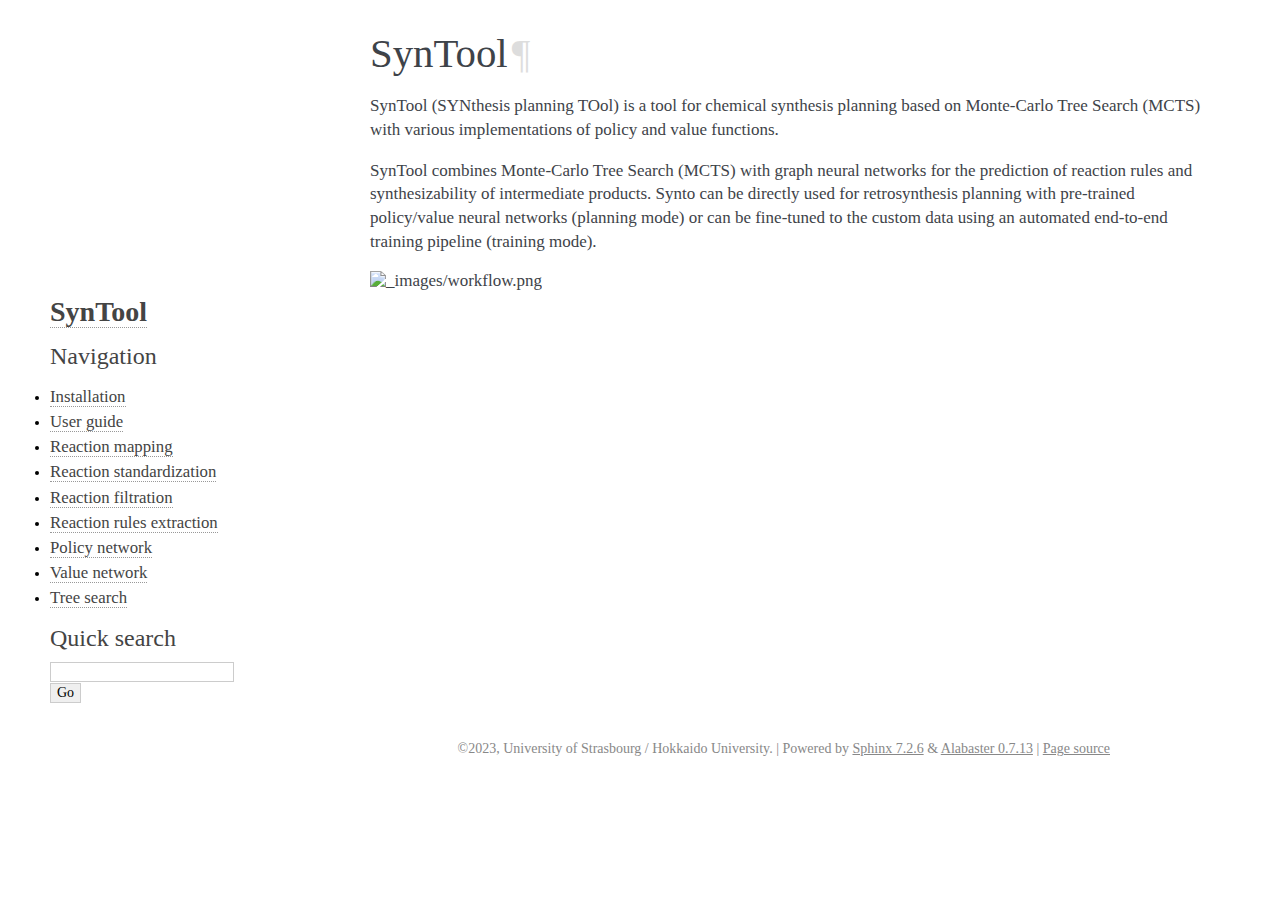
==== index.html @ 1817e52e "docs update" ====
<!DOCTYPE html>

<html lang="en" data-content_root="./">
  <head>
    <meta charset="utf-8" />
    <meta name="viewport" content="width=device-width, initial-scale=1.0" /><meta name="viewport" content="width=device-width, initial-scale=1" />

    <title>SynTool &#8212; SynTool 1.0 documentation</title>
    <link rel="stylesheet" type="text/css" href="_static/pygments.css?v=4f649999" />
    <link rel="stylesheet" type="text/css" href="_static/alabaster.css?v=039e1c02" />
    <script src="_static/documentation_options.js?v=f2a433a1"></script>
    <script src="_static/doctools.js?v=888ff710"></script>
    <script src="_static/sphinx_highlight.js?v=dc90522c"></script>
    <link rel="index" title="Index" href="genindex.html" />
    <link rel="search" title="Search" href="search.html" />
    <link rel="next" title="Installation" href="installation.html" />
   
  <link rel="stylesheet" href="_static/custom.css" type="text/css" />
  
  
  <meta name="viewport" content="width=device-width, initial-scale=0.9, maximum-scale=0.9" />

  </head><body>
  

    <div class="document">
      <div class="documentwrapper">
        <div class="bodywrapper">
          

          <div class="body" role="main">
            
  <section id="syntool">
<h1>SynTool<a class="headerlink" href="#syntool" title="Link to this heading">¶</a></h1>
<p>SynTool (SYNthesis planning TOol) is a tool for chemical synthesis planning based on Monte-Carlo Tree Search (MCTS) with
various implementations of policy and value functions.</p>
<p>SynTool combines Monte-Carlo Tree Search (MCTS) with graph neural networks for the prediction of reaction
rules and synthesizability of intermediate products. Synto can be directly used for retrosynthesis planning
with pre-trained policy/value neural networks (planning mode) or can be fine-tuned to the custom data
using an automated end-to-end training pipeline (training mode).</p>
<img alt="_images/workflow.png" src="_images/workflow.png" />
<div class="toctree-wrapper compound">
</div>
</section>


          </div>
          
        </div>
      </div>
      <div class="sphinxsidebar" role="navigation" aria-label="main navigation">
        <div class="sphinxsidebarwrapper">
<h1 class="logo"><a href="#">SynTool</a></h1>








<h3>Navigation</h3>
<ul>
<li class="toctree-l1"><a class="reference internal" href="installation.html">Installation</a></li>
<li class="toctree-l1"><a class="reference internal" href="user_guide.html">User guide</a></li>
<li class="toctree-l1"><a class="reference internal" href="reaction_mapping.html">Reaction mapping</a></li>
<li class="toctree-l1"><a class="reference internal" href="reaction_standardization.html">Reaction standardization</a></li>
<li class="toctree-l1"><a class="reference internal" href="reaction_filtration.html">Reaction filtration</a></li>
<li class="toctree-l1"><a class="reference internal" href="reaction_rules_extraction.html">Reaction rules extraction</a></li>
<li class="toctree-l1"><a class="reference internal" href="policy_network.html">Policy network</a></li>
<li class="toctree-l1"><a class="reference internal" href="value_network.html">Value network</a></li>
<li class="toctree-l1"><a class="reference internal" href="tree_search.html">Tree search</a></li>
</ul>

<div class="relations">
<h3>Related Topics</h3>
<ul>
  <li><a href="#">Documentation overview</a><ul>
      <li>Next: <a href="installation.html" title="next chapter">Installation</a></li>
  </ul></li>
</ul>
</div>
<div id="searchbox" style="display: none" role="search">
  <h3 id="searchlabel">Quick search</h3>
    <div class="searchformwrapper">
    <form class="search" action="search.html" method="get">
      <input type="text" name="q" aria-labelledby="searchlabel" autocomplete="off" autocorrect="off" autocapitalize="off" spellcheck="false"/>
      <input type="submit" value="Go" />
    </form>
    </div>
</div>
<script>document.getElementById('searchbox').style.display = "block"</script>








        </div>
      </div>
      <div class="clearer"></div>
    </div>
    <div class="footer">
      &copy;2023, University of Strasbourg / Hokkaido University.
      
      |
      Powered by <a href="http://sphinx-doc.org/">Sphinx 7.2.6</a>
      &amp; <a href="https://github.com/bitprophet/alabaster">Alabaster 0.7.13</a>
      
      |
      <a href="_sources/index.rst.txt"
          rel="nofollow">Page source</a>
    </div>

    

    
  </body>
</html>
---- _static/alabaster.css ----
@import url("basic.css");

/* -- page layout ----------------------------------------------------------- */

body {
    font-family: Georgia, serif;
    font-size: 17px;
    background-color: #fff;
    color: #000;
    margin: 0;
    padding: 0;
}


div.document {
    width: 1200px;
    margin: 30px auto 0 auto;
}

div.documentwrapper {
    float: left;
    width: 100%;
}

div.bodywrapper {
    margin: 0 0 0 300px;
}

div.sphinxsidebar {
    width: 220px;
    font-size: 14px;
    line-height: 1.5;
}

hr {
    border: 1px solid #B1B4B6;
}

div.body {
    background-color: #fff;
    color: #3E4349;
    padding: 0 30px 0 30px;
}

div.body > .section {
    text-align: left;
}

div.footer {
    width: 940px;
    margin: 20px auto 30px auto;
    font-size: 14px;
    color: #888;
    text-align: right;
}

div.footer a {
    color: #888;
}

p.caption {
    font-family: inherit;
    font-size: inherit;
}


div.relations {
    display: none;
}


div.sphinxsidebar a {
    color: #444;
    text-decoration: none;
    border-bottom: 1px dotted #999;
}

div.sphinxsidebar a:hover {
    border-bottom: 1px solid #999;
}

div.sphinxsidebarwrapper {
    padding: 18px 10px;
}

div.sphinxsidebarwrapper p.logo {
    padding: 0;
    margin: -10px 0 0 0px;
    text-align: center;
}

div.sphinxsidebarwrapper h1.logo {
    margin-top: -10px;
    text-align: center;
    margin-bottom: 5px;
    text-align: left;
}

div.sphinxsidebarwrapper h1.logo-name {
    margin-top: 0px;
}

div.sphinxsidebarwrapper p.blurb {
    margin-top: 0;
    font-style: normal;
}

div.sphinxsidebar h3,
div.sphinxsidebar h4 {
    font-family: Georgia, serif;
    color: #444;
    font-size: 24px;
    font-weight: normal;
    margin: 0 0 5px 0;
    padding: 0;
}

div.sphinxsidebar h4 {
    font-size: 20px;
}

div.sphinxsidebar h3 a {
    color: #444;
}

div.sphinxsidebar p.logo a,
div.sphinxsidebar h3 a,
div.sphinxsidebar p.logo a:hover,
div.sphinxsidebar h3 a:hover {
    border: none;
}

div.sphinxsidebar p {
    color: #555;
    margin: 10px 0;
}

div.sphinxsidebar ul {
    margin: 10px 0;
    padding: 0;
    color: #000;
}

div.sphinxsidebar ul li.toctree-l1 > a {
    font-size: 120%;
}

div.sphinxsidebar ul li.toctree-l2 > a {
    font-size: 110%;
}

div.sphinxsidebar input {
    border: 1px solid #CCC;
    font-family: Georgia, serif;
    font-size: 1em;
}

div.sphinxsidebar hr {
    border: none;
    height: 1px;
    color: #AAA;
    background: #AAA;

    text-align: left;
    margin-left: 0;
    width: 50%;
}

div.sphinxsidebar .badge {
    border-bottom: none;
}

div.sphinxsidebar .badge:hover {
    border-bottom: none;
}

/* To address an issue with donation coming after search */
div.sphinxsidebar h3.donation {
    margin-top: 10px;
}

/* -- body styles ----------------------------------------------------------- */

a {
    color: #004B6B;
    text-decoration: underline;
}

a:hover {
    color: #6D4100;
    text-decoration: underline;
}

div.body h1,
div.body h2,
div.body h3,
div.body h4,
div.body h5,
div.body h6 {
    font-family: Georgia, serif;
    font-weight: normal;
    margin: 30px 0px 10px 0px;
    padding: 0;
}

div.body h1 { margin-top: 0; padding-top: 0; font-size: 240%; }
div.body h2 { font-size: 180%; }
div.body h3 { font-size: 150%; }
div.body h4 { font-size: 130%; }
div.body h5 { font-size: 100%; }
div.body h6 { font-size: 100%; }

a.headerlink {
    color: #DDD;
    padding: 0 4px;
    text-decoration: none;
}

a.headerlink:hover {
    color: #444;
    background: #EAEAEA;
}

div.body p, div.body dd, div.body li {
    line-height: 1.4em;
}

div.admonition {
    margin: 20px 0px;
    padding: 10px 30px;
    background-color: #EEE;
    border: 1px solid #CCC;
}

div.admonition tt.xref, div.admonition code.xref, div.admonition a tt {
    background-color: #FBFBFB;
    border-bottom: 1px solid #fafafa;
}

div.admonition p.admonition-title {
    font-family: Georgia, serif;
    font-weight: normal;
    font-size: 24px;
    margin: 0 0 10px 0;
    padding: 0;
    line-height: 1;
}

div.admonition p.last {
    margin-bottom: 0;
}

div.highlight {
    background-color: #fff;
}

dt:target, .highlight {
    background: #FAF3E8;
}

div.warning {
    background-color: #FCC;
    border: 1px solid #FAA;
}

div.danger {
    background-color: #FCC;
    border: 1px solid #FAA;
    -moz-box-shadow: 2px 2px 4px #D52C2C;
    -webkit-box-shadow: 2px 2px 4px #D52C2C;
    box-shadow: 2px 2px 4px #D52C2C;
}

div.error {
    background-color: #FCC;
    border: 1px solid #FAA;
    -moz-box-shadow: 2px 2px 4px #D52C2C;
    -webkit-box-shadow: 2px 2px 4px #D52C2C;
    box-shadow: 2px 2px 4px #D52C2C;
}

div.caution {
    background-color: #FCC;
    border: 1px solid #FAA;
}

div.attention {
    background-color: #FCC;
    border: 1px solid #FAA;
}

div.important {
    background-color: #EEE;
    border: 1px solid #CCC;
}

div.note {
    background-color: #EEE;
    border: 1px solid #CCC;
}

div.tip {
    background-color: #EEE;
    border: 1px solid #CCC;
}

div.hint {
    background-color: #EEE;
    border: 1px solid #CCC;
}

div.seealso {
    background-color: #EEE;
    border: 1px solid #CCC;
}

div.topic {
    background-color: #EEE;
}

p.admonition-title {
    display: inline;
}

p.admonition-title:after {
    content: ":";
}

pre, tt, code {
    font-family: 'Consolas', 'Menlo', 'DejaVu Sans Mono', 'Bitstream Vera Sans Mono', monospace;
    font-size: 0.9em;
}

.hll {
    background-color: #FFC;
    margin: 0 -12px;
    padding: 0 12px;
    display: block;
}

img.screenshot {
}

tt.descname, tt.descclassname, code.descname, code.descclassname {
    font-size: 0.95em;
}

tt.descname, code.descname {
    padding-right: 0.08em;
}

img.screenshot {
    -moz-box-shadow: 2px 2px 4px #EEE;
    -webkit-box-shadow: 2px 2px 4px #EEE;
    box-shadow: 2px 2px 4px #EEE;
}

table.docutils {
    border: 1px solid #888;
    -moz-box-shadow: 2px 2px 4px #EEE;
    -webkit-box-shadow: 2px 2px 4px #EEE;
    box-shadow: 2px 2px 4px #EEE;
}

table.docutils td, table.docutils th {
    border: 1px solid #888;
    padding: 0.25em 0.7em;
}

table.field-list, table.footnote {
    border: none;
    -moz-box-shadow: none;
    -webkit-box-shadow: none;
    box-shadow: none;
}

table.footnote {
    margin: 15px 0;
    width: 100%;
    border: 1px solid #EEE;
    background: #FDFDFD;
    font-size: 0.9em;
}

table.footnote + table.footnote {
    margin-top: -15px;
    border-top: none;
}

table.field-list th {
    padding: 0 0.8em 0 0;
}

table.field-list td {
    padding: 0;
}

table.field-list p {
    margin-bottom: 0.8em;
}

/* Cloned from
 * https://github.com/sphinx-doc/sphinx/commit/ef60dbfce09286b20b7385333d63a60321784e68
 */
.field-name {
    -moz-hyphens: manual;
    -ms-hyphens: manual;
    -webkit-hyphens: manual;
    hyphens: manual;
}

table.footnote td.label {
    width: .1px;
    padding: 0.3em 0 0.3em 0.5em;
}

table.footnote td {
    padding: 0.3em 0.5em;
}

dl {
    margin-left: 0;
    margin-right: 0;
    margin-top: 0;
    padding: 0;
}

dl dd {
    margin-left: 30px;
}

blockquote {
    margin: 0 0 0 30px;
    padding: 0;
}

ul, ol {
    /* Matches the 30px from the narrow-screen "li > ul" selector below */
    margin: 10px 0 10px 30px;
    padding: 0;
}

pre {
    background: #EEE;
    padding: 7px 30px;
    margin: 15px 0px;
    line-height: 1.3em;
}

div.viewcode-block:target {
    background: #ffd;
}

dl pre, blockquote pre, li pre {
    margin-left: 0;
    padding-left: 30px;
}

tt, code {
    background-color: #ecf0f3;
    color: #222;
    /* padding: 1px 2px; */
}

tt.xref, code.xref, a tt {
    background-color: #FBFBFB;
    border-bottom: 1px solid #fff;
}

a.reference {
    text-decoration: none;
    border-bottom: 1px dotted #004B6B;
}

/* Don't put an underline on images */
a.image-reference, a.image-reference:hover {
    border-bottom: none;
}

a.reference:hover {
    border-bottom: 1px solid #6D4100;
}

a.footnote-reference {
    text-decoration: none;
    font-size: 0.7em;
    vertical-align: top;
    border-bottom: 1px dotted #004B6B;
}

a.footnote-reference:hover {
    border-bottom: 1px solid #6D4100;
}

a:hover tt, a:hover code {
    background: #EEE;
}


@media screen and (max-width: 870px) {

    div.sphinxsidebar {
    	display: none;
    }

    div.document {
       width: 100%;

    }

    div.documentwrapper {
    	margin-left: 0;
    	margin-top: 0;
    	margin-right: 0;
    	margin-bottom: 0;
    }

    div.bodywrapper {
    	margin-top: 0;
    	margin-right: 0;
    	margin-bottom: 0;
    	margin-left: 0;
    }

    ul {
    	margin-left: 0;
    }

	li > ul {
        /* Matches the 30px from the "ul, ol" selector above */
		margin-left: 30px;
	}

    .document {
    	width: auto;
    }

    .footer {
    	width: auto;
    }

    .bodywrapper {
    	margin: 0;
    }

    .footer {
    	width: auto;
    }

    .github {
        display: none;
    }



}



@media screen and (max-width: 875px) {

    body {
        margin: 0;
        padding: 20px 30px;
    }

    div.documentwrapper {
        float: none;
        background: #fff;
    }

    div.sphinxsidebar {
        display: block;
        float: none;
        width: 102.5%;
        margin: 50px -30px -20px -30px;
        padding: 10px 20px;
        background: #333;
        color: #FFF;
    }

    div.sphinxsidebar h3, div.sphinxsidebar h4, div.sphinxsidebar p,
    div.sphinxsidebar h3 a {
        color: #fff;
    }

    div.sphinxsidebar a {
        color: #AAA;
    }

    div.sphinxsidebar p.logo {
        display: none;
    }

    div.document {
        width: 100%;
        margin: 0;
    }

    div.footer {
        display: none;
    }

    div.bodywrapper {
        margin: 0;
    }

    div.body {
        min-height: 0;
        padding: 0;
    }

    .rtd_doc_footer {
        display: none;
    }

    .document {
        width: auto;
    }

    .footer {
        width: auto;
    }

    .footer {
        width: auto;
    }

    .github {
        display: none;
    }
}


/* misc. */

.revsys-inline {
    display: none!important;
}

/* Make nested-list/multi-paragraph items look better in Releases changelog
 * pages. Without this, docutils' magical list fuckery causes inconsistent
 * formatting between different release sub-lists.
 */
div#changelog > div.section > ul > li > p:only-child {
    margin-bottom: 0;
}

/* Hide fugly table cell borders in ..bibliography:: directive output */
table.docutils.citation, table.docutils.citation td, table.docutils.citation th {
  border: none;
  /* Below needed in some edge cases; if not applied, bottom shadows appear */
  -moz-box-shadow: none;
  -webkit-box-shadow: none;
  box-shadow: none;
}


/* relbar */

.related {
    line-height: 30px;
    width: 100%;
    font-size: 0.9rem;
}

.related.top {
    border-bottom: 1px solid #EEE;
    margin-bottom: 20px;
}

.related.bottom {
    border-top: 1px solid #EEE;
}

.related ul {
    padding: 0;
    margin: 0;
    list-style: none;
}

.related li {
    display: inline;
}

nav#rellinks {
    float: right;
}

nav#rellinks li+li:before {
    content: "|";
}

nav#breadcrumbs li+li:before {
    content: "\00BB";
}

/* Hide certain items when printing */
@media print {
    div.related {
        display: none;
    }
}
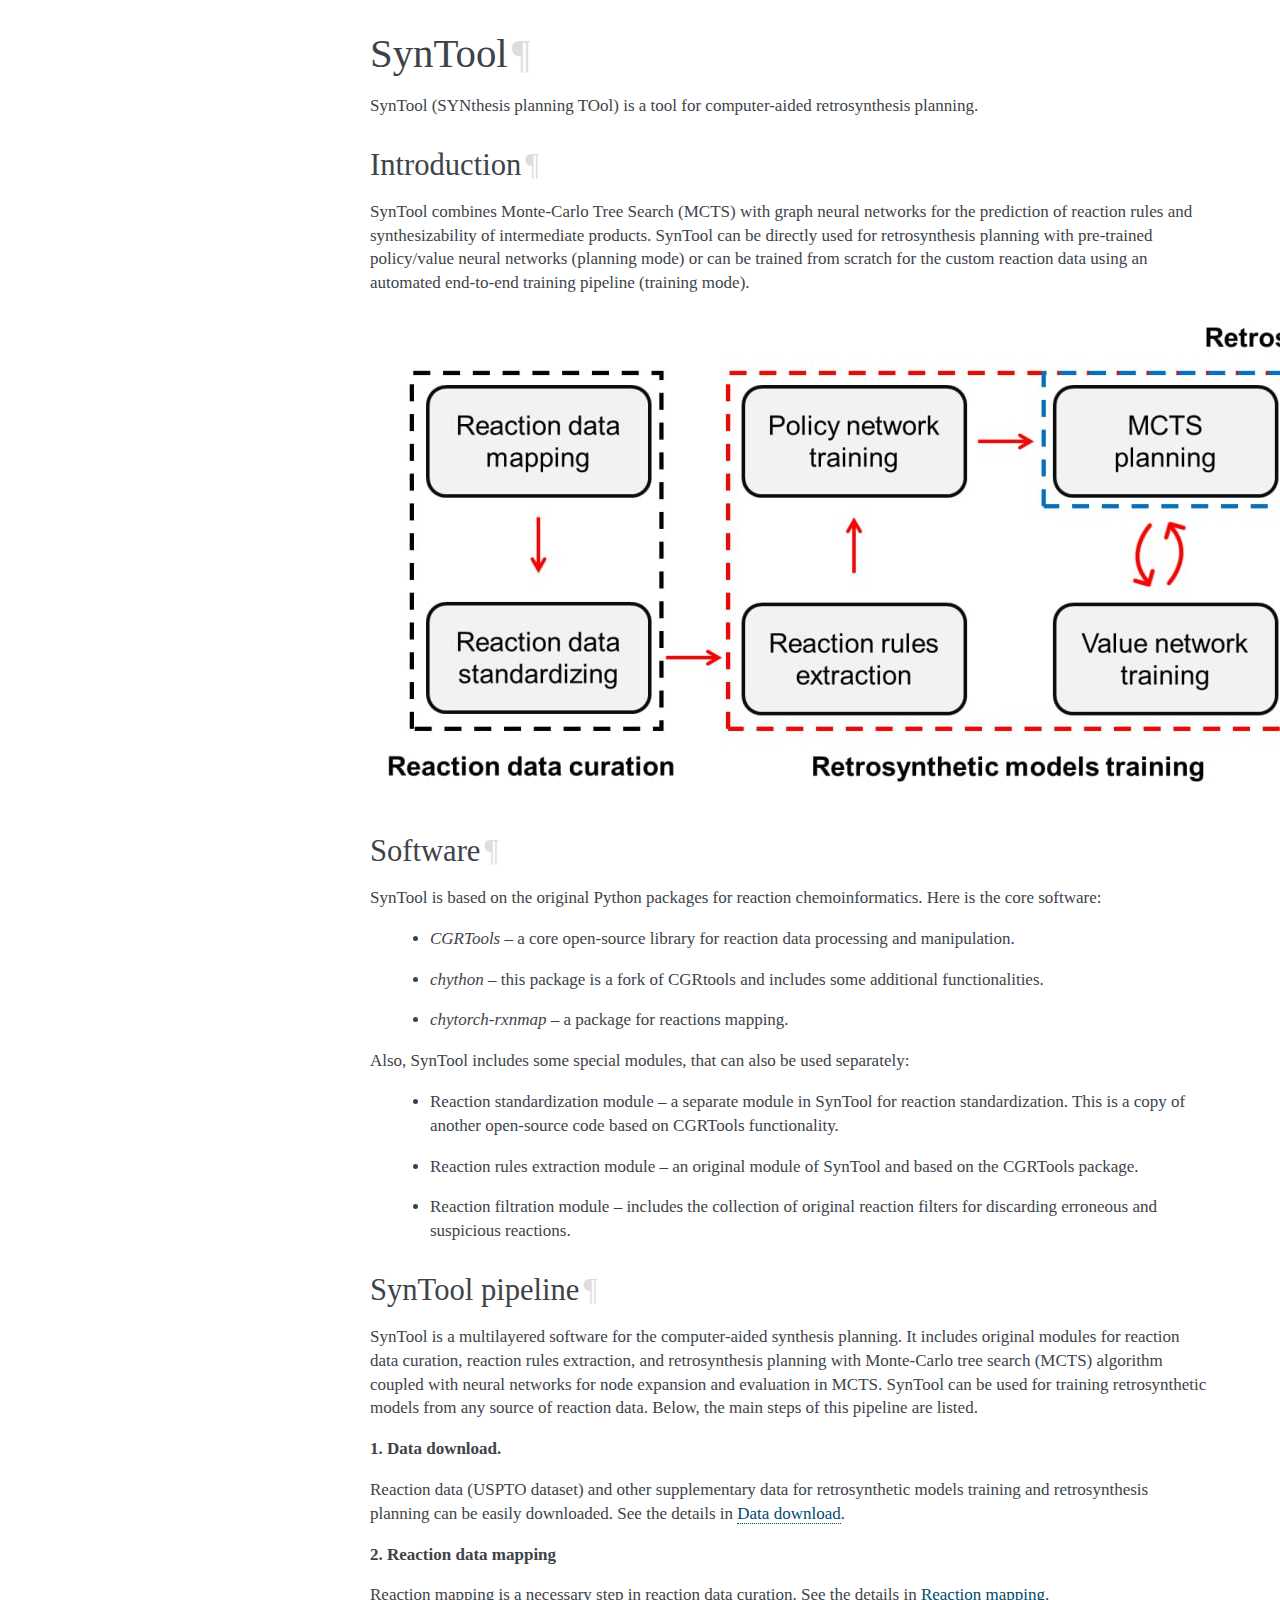
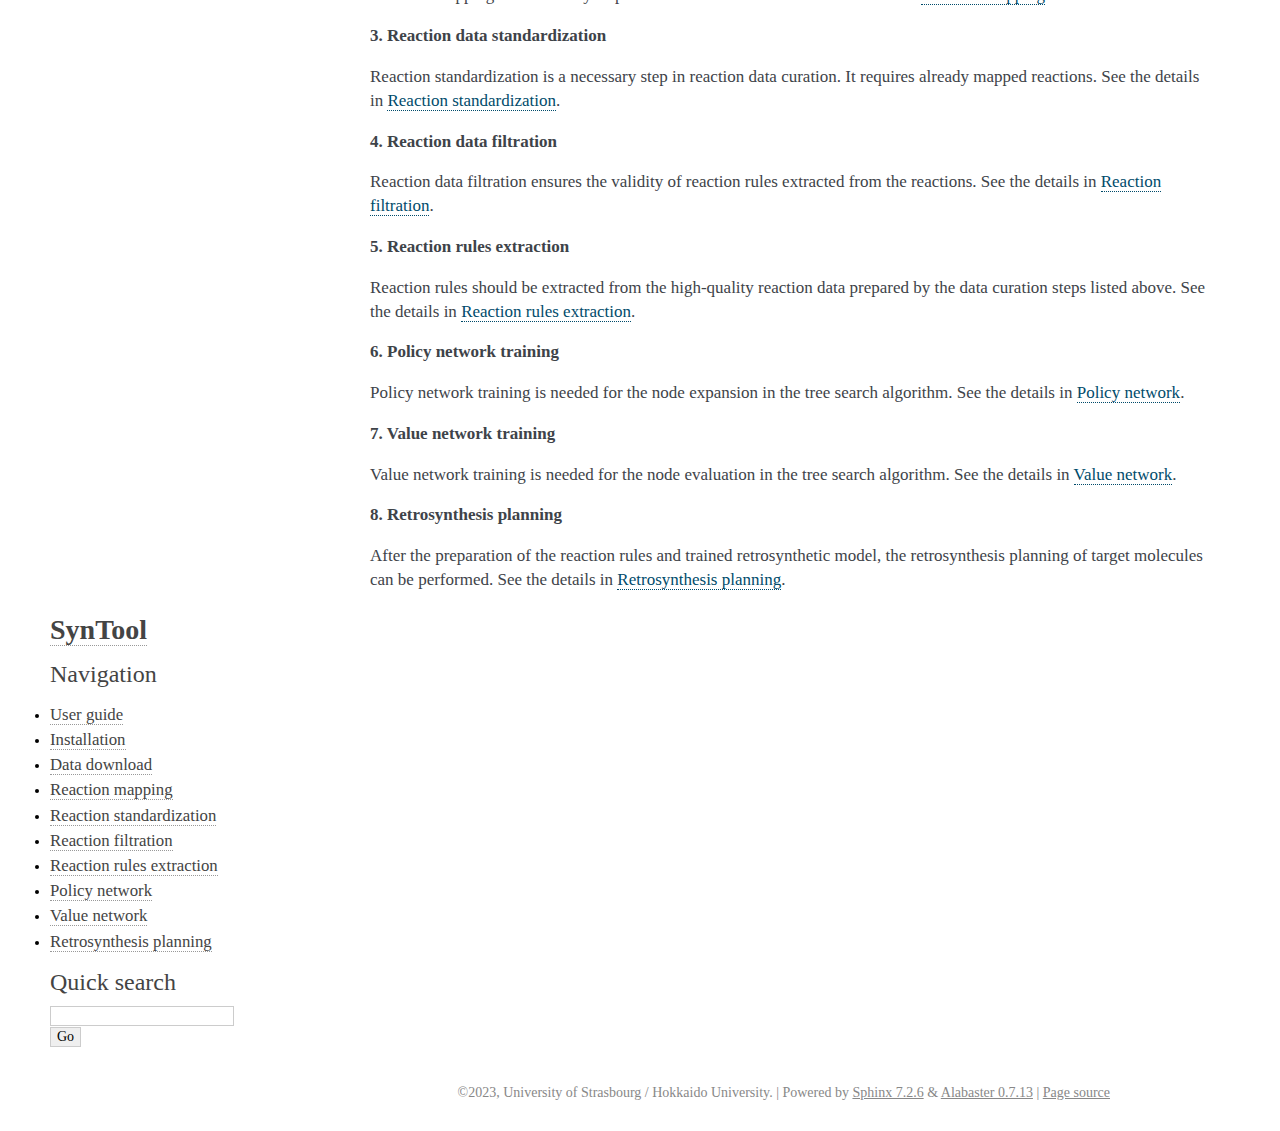
==== commit 18d7a214: "docs updated" ====
--- a/index.html
+++ b/index.html
@@ -13,7 +13,7 @@
     <script src="_static/sphinx_highlight.js?v=dc90522c"></script>
     <link rel="index" title="Index" href="genindex.html" />
     <link rel="search" title="Search" href="search.html" />
-    <link rel="next" title="Installation" href="installation.html" />
+    <link rel="next" title="User guide" href="user_guide.html" />
    
   <link rel="stylesheet" href="_static/custom.css" type="text/css" />
   
@@ -32,15 +32,69 @@
             
   <section id="syntool">
 <h1>SynTool<a class="headerlink" href="#syntool" title="Link to this heading">¶</a></h1>
-<p>SynTool (SYNthesis planning TOol) is a tool for chemical synthesis planning based on Monte-Carlo Tree Search (MCTS) with
-various implementations of policy and value functions.</p>
+<p>SynTool (SYNthesis planning TOol) is a tool for computer-aided retrosynthesis planning.</p>
+<section id="introduction">
+<h2>Introduction<a class="headerlink" href="#introduction" title="Link to this heading">¶</a></h2>
 <p>SynTool combines Monte-Carlo Tree Search (MCTS) with graph neural networks for the prediction of reaction
-rules and synthesizability of intermediate products. Synto can be directly used for retrosynthesis planning
-with pre-trained policy/value neural networks (planning mode) or can be fine-tuned to the custom data
+rules and synthesizability of intermediate products. SynTool can be directly used for retrosynthesis planning
+with pre-trained policy/value neural networks (planning mode) or can be trained from scratch for the custom reaction data
 using an automated end-to-end training pipeline (training mode).</p>
-<img alt="_images/workflow.png" src="_images/workflow.png" />
+<img alt="_images/pipeline.jpg" src="_images/pipeline.jpg" />
+</section>
+<section id="software">
+<h2>Software<a class="headerlink" href="#software" title="Link to this heading">¶</a></h2>
+<p>SynTool is based on the original Python packages for reaction chemoinformatics. Here is the core software:</p>
+<blockquote>
+<div><ul class="simple">
+<li><p><cite>CGRTools</cite> – a core open-source library for reaction data processing and manipulation.</p></li>
+<li><p><cite>chython</cite> – this package is a fork of CGRtools and includes some additional functionalities.</p></li>
+<li><p><cite>chytorch-rxnmap</cite> – a package for reactions mapping.</p></li>
+</ul>
+</div></blockquote>
+<p>Also, SynTool includes some special modules, that can also be used separately:</p>
+<blockquote>
+<div><ul class="simple">
+<li><p>Reaction standardization module – a separate module in SynTool for reaction standardization. This is a copy of another open-source code based on CGRTools functionality.</p></li>
+<li><p>Reaction rules extraction module – an original module of SynTool and based on the CGRTools package.</p></li>
+<li><p>Reaction filtration module – includes the collection of original reaction filters for discarding erroneous and suspicious reactions.</p></li>
+</ul>
+</div></blockquote>
+</section>
+<section id="syntool-pipeline">
+<h2>SynTool pipeline<a class="headerlink" href="#syntool-pipeline" title="Link to this heading">¶</a></h2>
+<p>SynTool is a multilayered software for the computer-aided synthesis planning. It includes original modules for reaction data
+curation, reaction rules extraction, and retrosynthesis planning with Monte-Carlo tree search (MCTS) algorithm coupled with
+neural networks for node expansion and evaluation in MCTS. SynTool can be used for training retrosynthetic models from any
+source of reaction data. Below, the main steps of this pipeline are listed.</p>
+<p><strong>1. Data download.</strong></p>
+<p>Reaction data (USPTO dataset) and other supplementary data for retrosynthetic models training and retrosynthesis planning
+can be easily downloaded.
+See the details in <a class="reference internal" href="data_download.html#data-download"><span class="std std-ref">Data download</span></a>.</p>
+<p><strong>2. Reaction data mapping</strong></p>
+<p>Reaction mapping is a necessary step in reaction data curation.
+See the details in <a class="reference internal" href="reaction_mapping.html#reaction-mapping"><span class="std std-ref">Reaction mapping</span></a>.</p>
+<p><strong>3. Reaction data standardization</strong></p>
+<p>Reaction standardization is a necessary step in reaction data curation. It requires already mapped reactions.
+See the details in <a class="reference internal" href="reaction_standardization.html#reaction-standardization"><span class="std std-ref">Reaction standardization</span></a>.</p>
+<p><strong>4. Reaction data filtration</strong></p>
+<p>Reaction data filtration ensures the validity of reaction rules extracted from the reactions.
+See the details in <a class="reference internal" href="reaction_filtration.html#reaction-filtration"><span class="std std-ref">Reaction filtration</span></a>.</p>
+<p><strong>5. Reaction rules extraction</strong></p>
+<p>Reaction rules should be extracted from the high-quality reaction data prepared by the data curation steps listed above.
+See the details in <a class="reference internal" href="reaction_rules_extraction.html#reaction-rules-extraction"><span class="std std-ref">Reaction rules extraction</span></a>.</p>
+<p><strong>6. Policy network training</strong></p>
+<p>Policy network training is needed for the node expansion in the tree search algorithm.
+See the details in <a class="reference internal" href="policy_network.html#policy-network"><span class="std std-ref">Policy network</span></a>.</p>
+<p><strong>7. Value network training</strong></p>
+<p>Value network training is needed for the node evaluation in the tree search algorithm.
+See the details in <a class="reference internal" href="value_network.html#value-network"><span class="std std-ref">Value network</span></a>.</p>
+<p><strong>8. Retrosynthesis planning</strong></p>
+<p>After the preparation of the reaction rules and trained retrosynthetic model,
+the retrosynthesis planning of target molecules can be performed.
+See the details in <a class="reference internal" href="retrosynthesis_planning.html#retrosynthesis-planning"><span class="std std-ref">Retrosynthesis planning</span></a>.</p>
 <div class="toctree-wrapper compound">
 </div>
+</section>
 </section>
 
 
@@ -61,22 +115,23 @@
 
 <h3>Navigation</h3>
 <ul>
+<li class="toctree-l1"><a class="reference internal" href="user_guide.html">User guide</a></li>
 <li class="toctree-l1"><a class="reference internal" href="installation.html">Installation</a></li>
-<li class="toctree-l1"><a class="reference internal" href="user_guide.html">User guide</a></li>
+<li class="toctree-l1"><a class="reference internal" href="data_download.html">Data download</a></li>
 <li class="toctree-l1"><a class="reference internal" href="reaction_mapping.html">Reaction mapping</a></li>
 <li class="toctree-l1"><a class="reference internal" href="reaction_standardization.html">Reaction standardization</a></li>
 <li class="toctree-l1"><a class="reference internal" href="reaction_filtration.html">Reaction filtration</a></li>
 <li class="toctree-l1"><a class="reference internal" href="reaction_rules_extraction.html">Reaction rules extraction</a></li>
 <li class="toctree-l1"><a class="reference internal" href="policy_network.html">Policy network</a></li>
 <li class="toctree-l1"><a class="reference internal" href="value_network.html">Value network</a></li>
-<li class="toctree-l1"><a class="reference internal" href="tree_search.html">Tree search</a></li>
+<li class="toctree-l1"><a class="reference internal" href="retrosynthesis_planning.html">Retrosynthesis planning</a></li>
 </ul>
 
 <div class="relations">
 <h3>Related Topics</h3>
 <ul>
   <li><a href="#">Documentation overview</a><ul>
-      <li>Next: <a href="installation.html" title="next chapter">Installation</a></li>
+      <li>Next: <a href="user_guide.html" title="next chapter">User guide</a></li>
   </ul></li>
 </ul>
 </div>
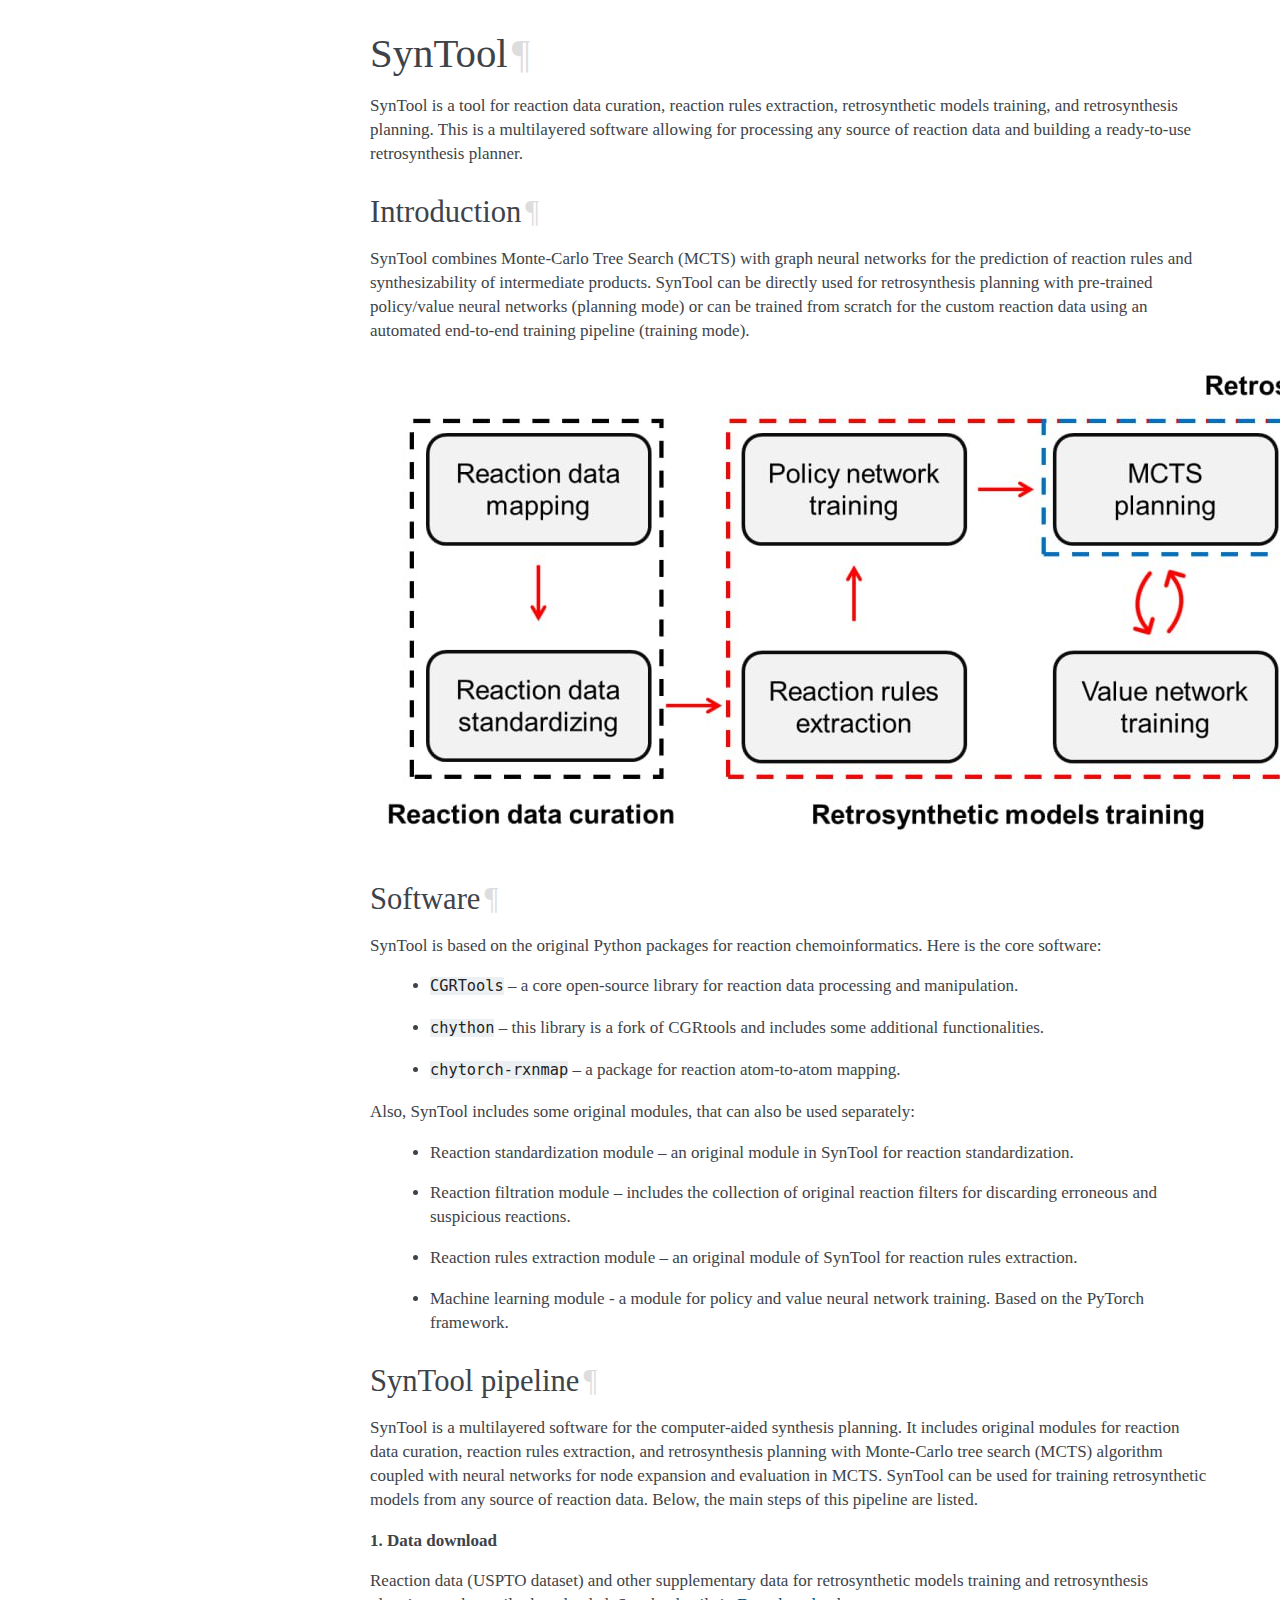
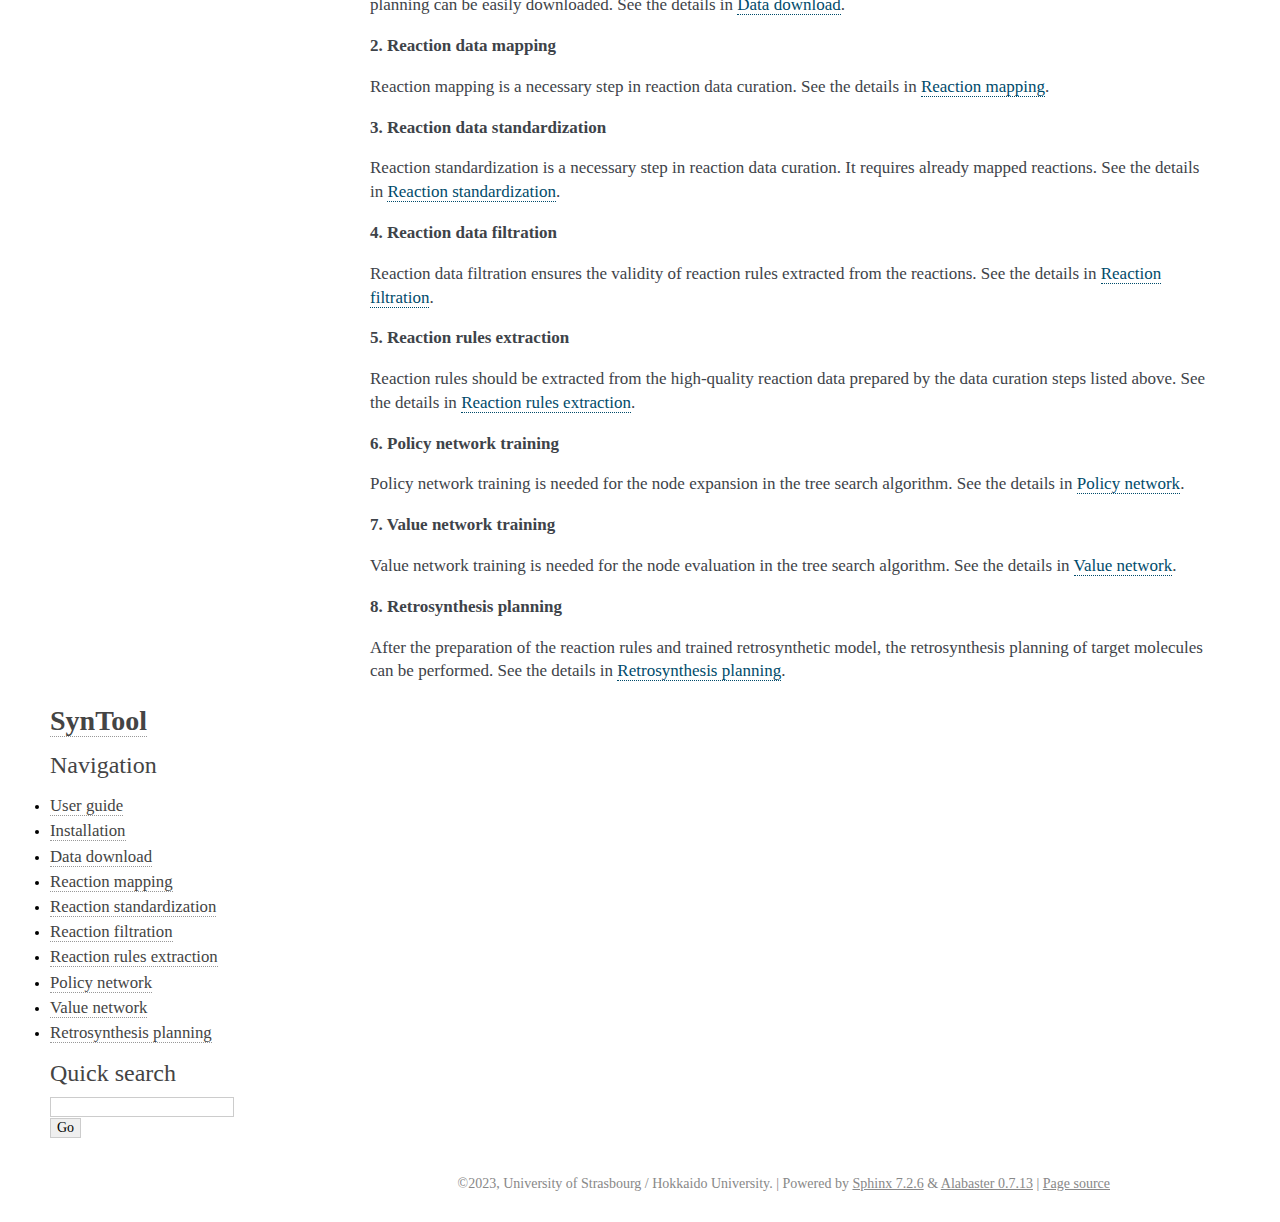
==== commit cae60f37: "docs updates" ====
--- a/index.html
+++ b/index.html
@@ -32,7 +32,9 @@
             
   <section id="syntool">
 <h1>SynTool<a class="headerlink" href="#syntool" title="Link to this heading">¶</a></h1>
-<p>SynTool (SYNthesis planning TOol) is a tool for computer-aided retrosynthesis planning.</p>
+<p>SynTool is a tool for reaction data curation, reaction rules extraction, retrosynthetic models training,
+and retrosynthesis planning. This is a multilayered software allowing for processing any source of
+reaction data and building a ready-to-use retrosynthesis planner.</p>
 <section id="introduction">
 <h2>Introduction<a class="headerlink" href="#introduction" title="Link to this heading">¶</a></h2>
 <p>SynTool combines Monte-Carlo Tree Search (MCTS) with graph neural networks for the prediction of reaction
@@ -46,17 +48,18 @@
 <p>SynTool is based on the original Python packages for reaction chemoinformatics. Here is the core software:</p>
 <blockquote>
 <div><ul class="simple">
-<li><p><cite>CGRTools</cite> – a core open-source library for reaction data processing and manipulation.</p></li>
-<li><p><cite>chython</cite> – this package is a fork of CGRtools and includes some additional functionalities.</p></li>
-<li><p><cite>chytorch-rxnmap</cite> – a package for reactions mapping.</p></li>
+<li><p><code class="docutils literal notranslate"><span class="pre">CGRTools</span></code> – a core open-source library for reaction data processing and manipulation.</p></li>
+<li><p><code class="docutils literal notranslate"><span class="pre">chython</span></code> – this library is a fork of CGRtools and includes some additional functionalities.</p></li>
+<li><p><code class="docutils literal notranslate"><span class="pre">chytorch-rxnmap</span></code> – a package for reaction atom-to-atom mapping.</p></li>
 </ul>
 </div></blockquote>
-<p>Also, SynTool includes some special modules, that can also be used separately:</p>
+<p>Also, SynTool includes some original modules, that can also be used separately:</p>
 <blockquote>
 <div><ul class="simple">
-<li><p>Reaction standardization module – a separate module in SynTool for reaction standardization. This is a copy of another open-source code based on CGRTools functionality.</p></li>
-<li><p>Reaction rules extraction module – an original module of SynTool and based on the CGRTools package.</p></li>
+<li><p>Reaction standardization module – an original module in SynTool for reaction standardization.</p></li>
 <li><p>Reaction filtration module – includes the collection of original reaction filters for discarding erroneous and suspicious reactions.</p></li>
+<li><p>Reaction rules extraction module – an original module of SynTool for reaction rules extraction.</p></li>
+<li><p>Machine learning module - a module for policy and value neural network training. Based on the PyTorch framework.</p></li>
 </ul>
 </div></blockquote>
 </section>
@@ -66,7 +69,7 @@
 curation, reaction rules extraction, and retrosynthesis planning with Monte-Carlo tree search (MCTS) algorithm coupled with
 neural networks for node expansion and evaluation in MCTS. SynTool can be used for training retrosynthetic models from any
 source of reaction data. Below, the main steps of this pipeline are listed.</p>
-<p><strong>1. Data download.</strong></p>
+<p><strong>1. Data download</strong></p>
 <p>Reaction data (USPTO dataset) and other supplementary data for retrosynthetic models training and retrosynthesis planning
 can be easily downloaded.
 See the details in <a class="reference internal" href="data_download.html#data-download"><span class="std std-ref">Data download</span></a>.</p>
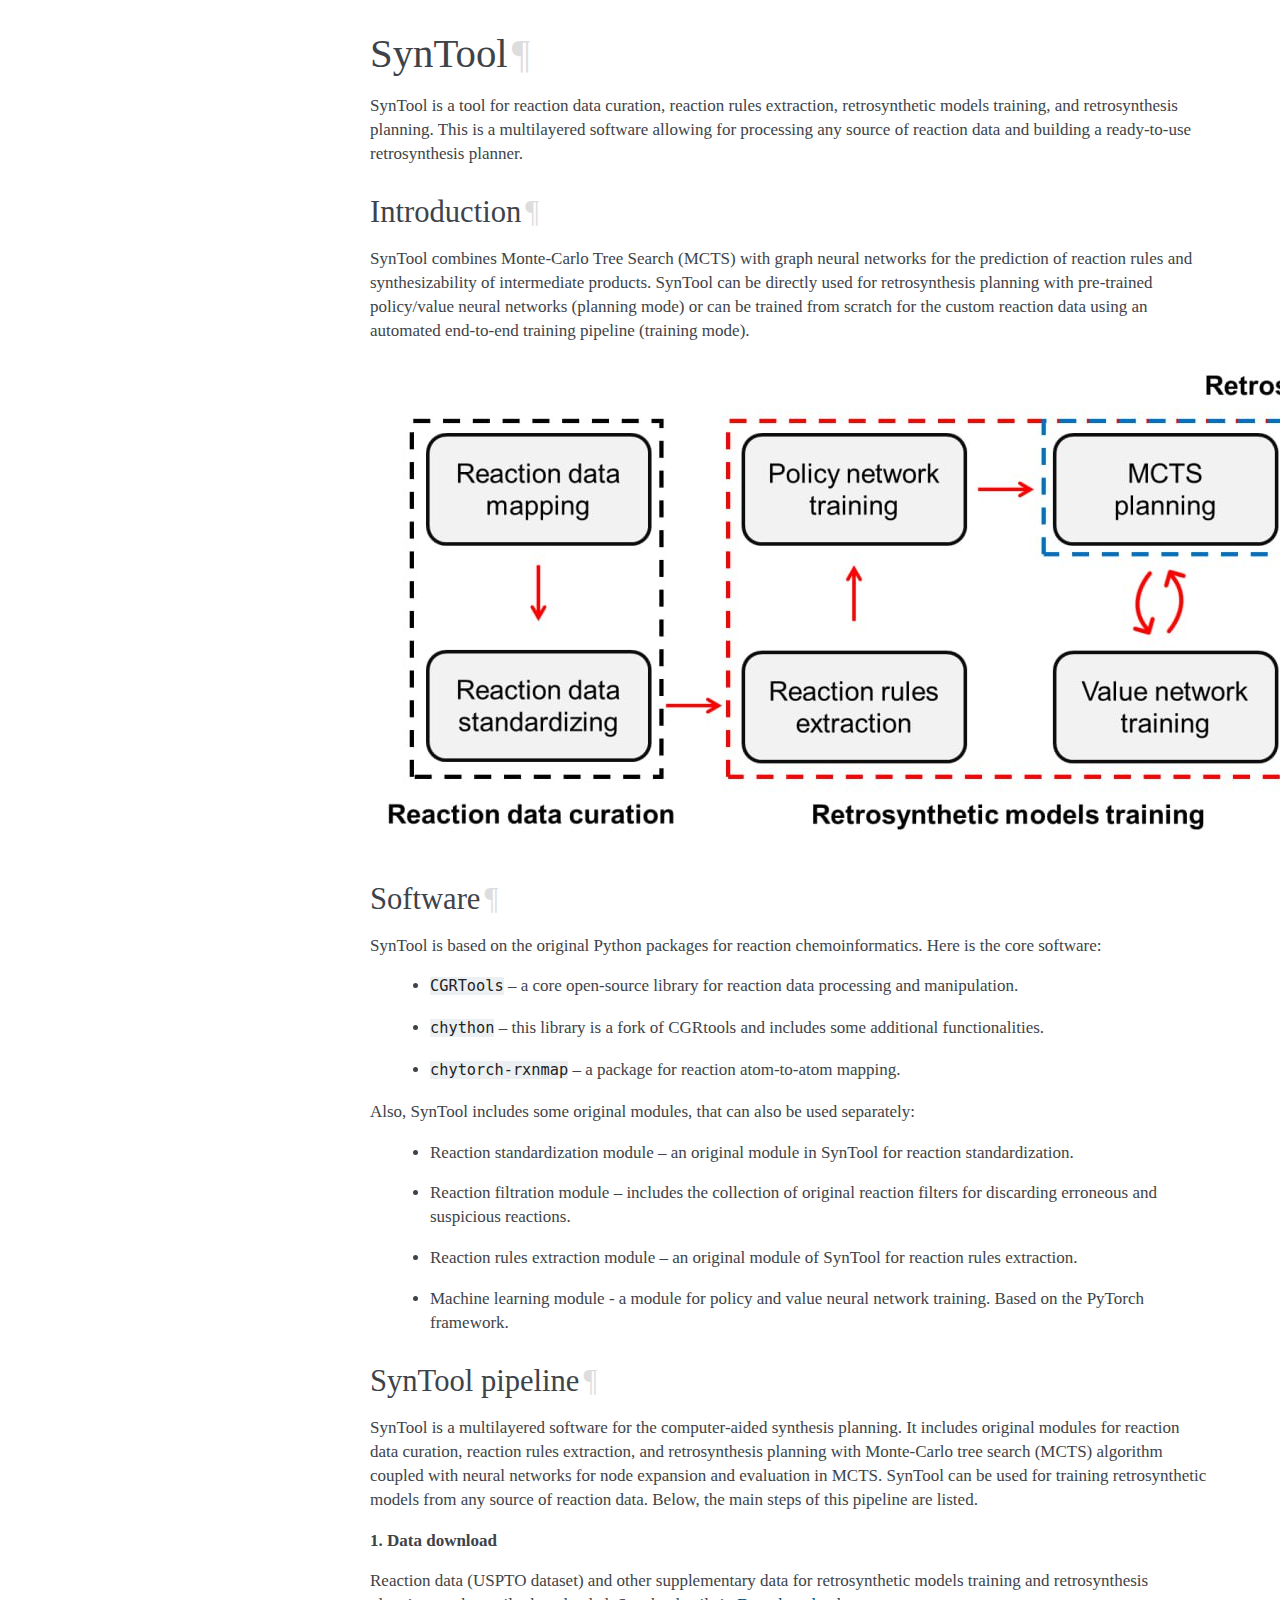
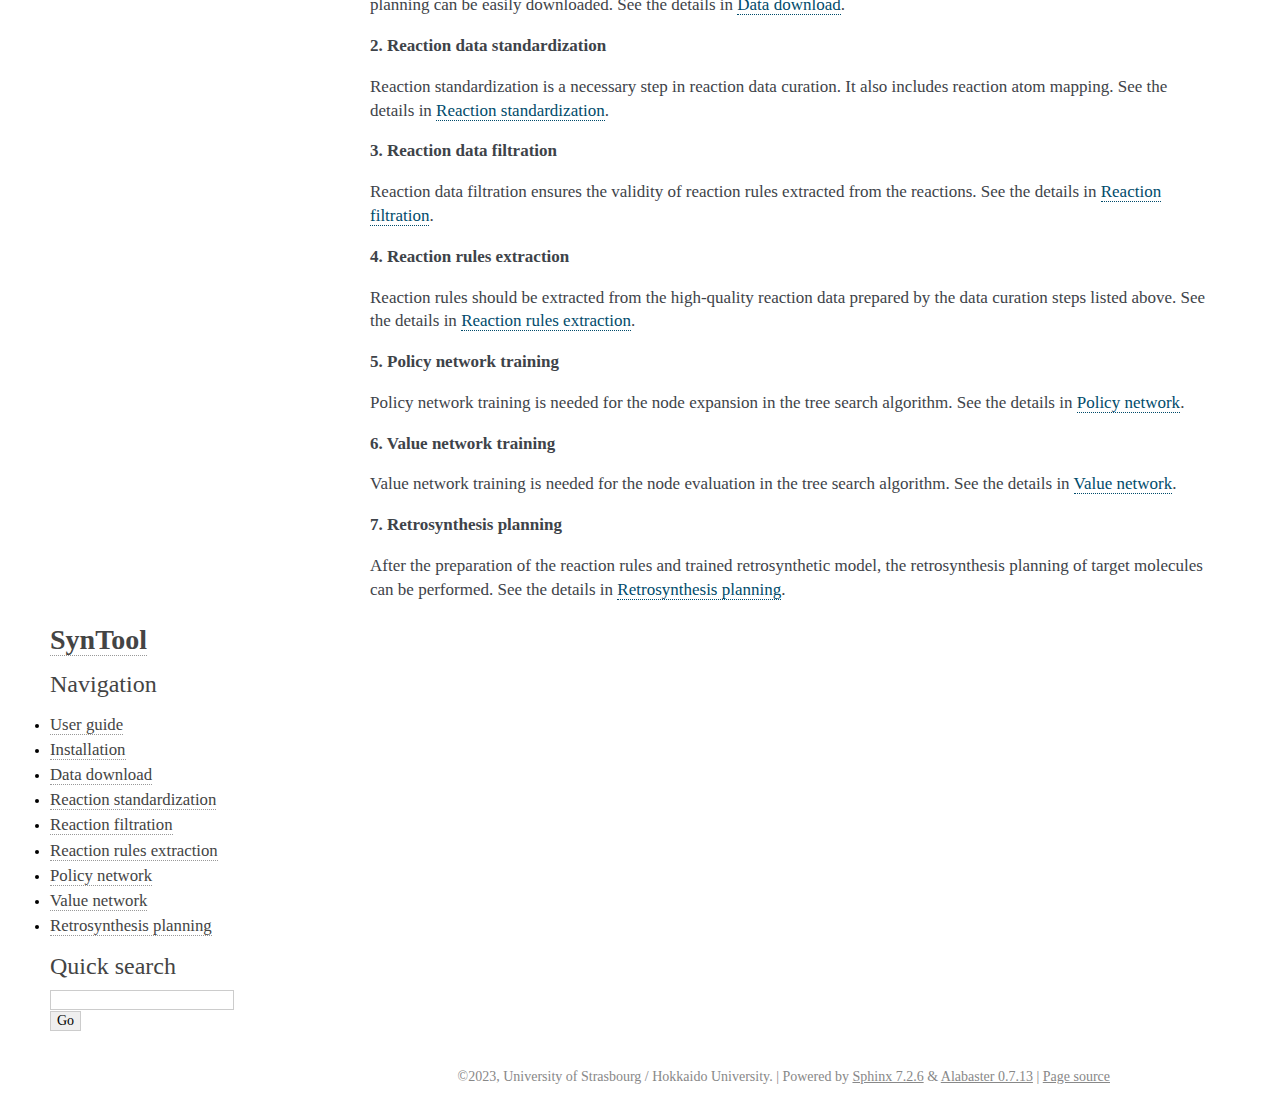
==== commit 3622b755: "docs updates" ====
--- a/index.html
+++ b/index.html
@@ -73,25 +73,22 @@
 <p>Reaction data (USPTO dataset) and other supplementary data for retrosynthetic models training and retrosynthesis planning
 can be easily downloaded.
 See the details in <a class="reference internal" href="data_download.html#data-download"><span class="std std-ref">Data download</span></a>.</p>
-<p><strong>2. Reaction data mapping</strong></p>
-<p>Reaction mapping is a necessary step in reaction data curation.
-See the details in <a class="reference internal" href="reaction_mapping.html#reaction-mapping"><span class="std std-ref">Reaction mapping</span></a>.</p>
-<p><strong>3. Reaction data standardization</strong></p>
-<p>Reaction standardization is a necessary step in reaction data curation. It requires already mapped reactions.
+<p><strong>2. Reaction data standardization</strong></p>
+<p>Reaction standardization is a necessary step in reaction data curation. It also includes reaction atom mapping.
 See the details in <a class="reference internal" href="reaction_standardization.html#reaction-standardization"><span class="std std-ref">Reaction standardization</span></a>.</p>
-<p><strong>4. Reaction data filtration</strong></p>
+<p><strong>3. Reaction data filtration</strong></p>
 <p>Reaction data filtration ensures the validity of reaction rules extracted from the reactions.
 See the details in <a class="reference internal" href="reaction_filtration.html#reaction-filtration"><span class="std std-ref">Reaction filtration</span></a>.</p>
-<p><strong>5. Reaction rules extraction</strong></p>
+<p><strong>4. Reaction rules extraction</strong></p>
 <p>Reaction rules should be extracted from the high-quality reaction data prepared by the data curation steps listed above.
 See the details in <a class="reference internal" href="reaction_rules_extraction.html#reaction-rules-extraction"><span class="std std-ref">Reaction rules extraction</span></a>.</p>
-<p><strong>6. Policy network training</strong></p>
+<p><strong>5. Policy network training</strong></p>
 <p>Policy network training is needed for the node expansion in the tree search algorithm.
 See the details in <a class="reference internal" href="policy_network.html#policy-network"><span class="std std-ref">Policy network</span></a>.</p>
-<p><strong>7. Value network training</strong></p>
+<p><strong>6. Value network training</strong></p>
 <p>Value network training is needed for the node evaluation in the tree search algorithm.
 See the details in <a class="reference internal" href="value_network.html#value-network"><span class="std std-ref">Value network</span></a>.</p>
-<p><strong>8. Retrosynthesis planning</strong></p>
+<p><strong>7. Retrosynthesis planning</strong></p>
 <p>After the preparation of the reaction rules and trained retrosynthetic model,
 the retrosynthesis planning of target molecules can be performed.
 See the details in <a class="reference internal" href="retrosynthesis_planning.html#retrosynthesis-planning"><span class="std std-ref">Retrosynthesis planning</span></a>.</p>
@@ -121,7 +118,6 @@
 <li class="toctree-l1"><a class="reference internal" href="user_guide.html">User guide</a></li>
 <li class="toctree-l1"><a class="reference internal" href="installation.html">Installation</a></li>
 <li class="toctree-l1"><a class="reference internal" href="data_download.html">Data download</a></li>
-<li class="toctree-l1"><a class="reference internal" href="reaction_mapping.html">Reaction mapping</a></li>
 <li class="toctree-l1"><a class="reference internal" href="reaction_standardization.html">Reaction standardization</a></li>
 <li class="toctree-l1"><a class="reference internal" href="reaction_filtration.html">Reaction filtration</a></li>
 <li class="toctree-l1"><a class="reference internal" href="reaction_rules_extraction.html">Reaction rules extraction</a></li>
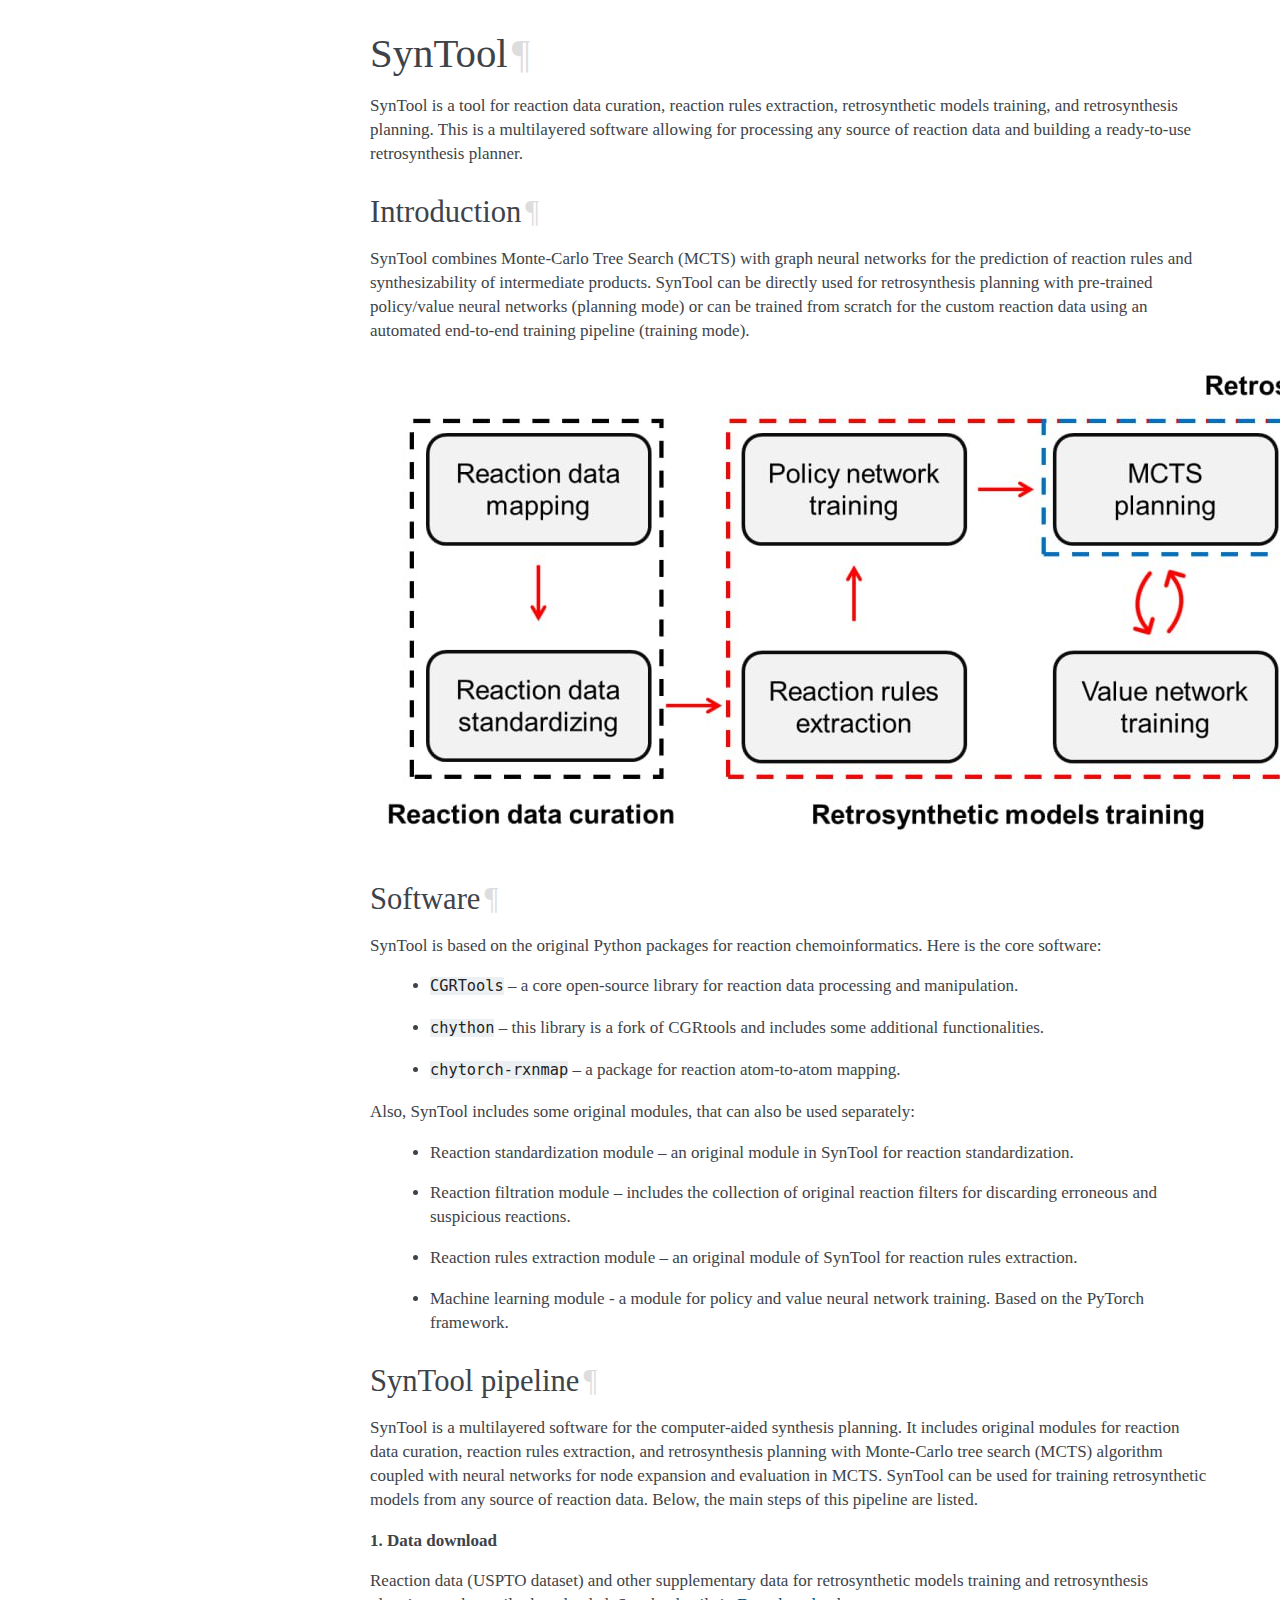
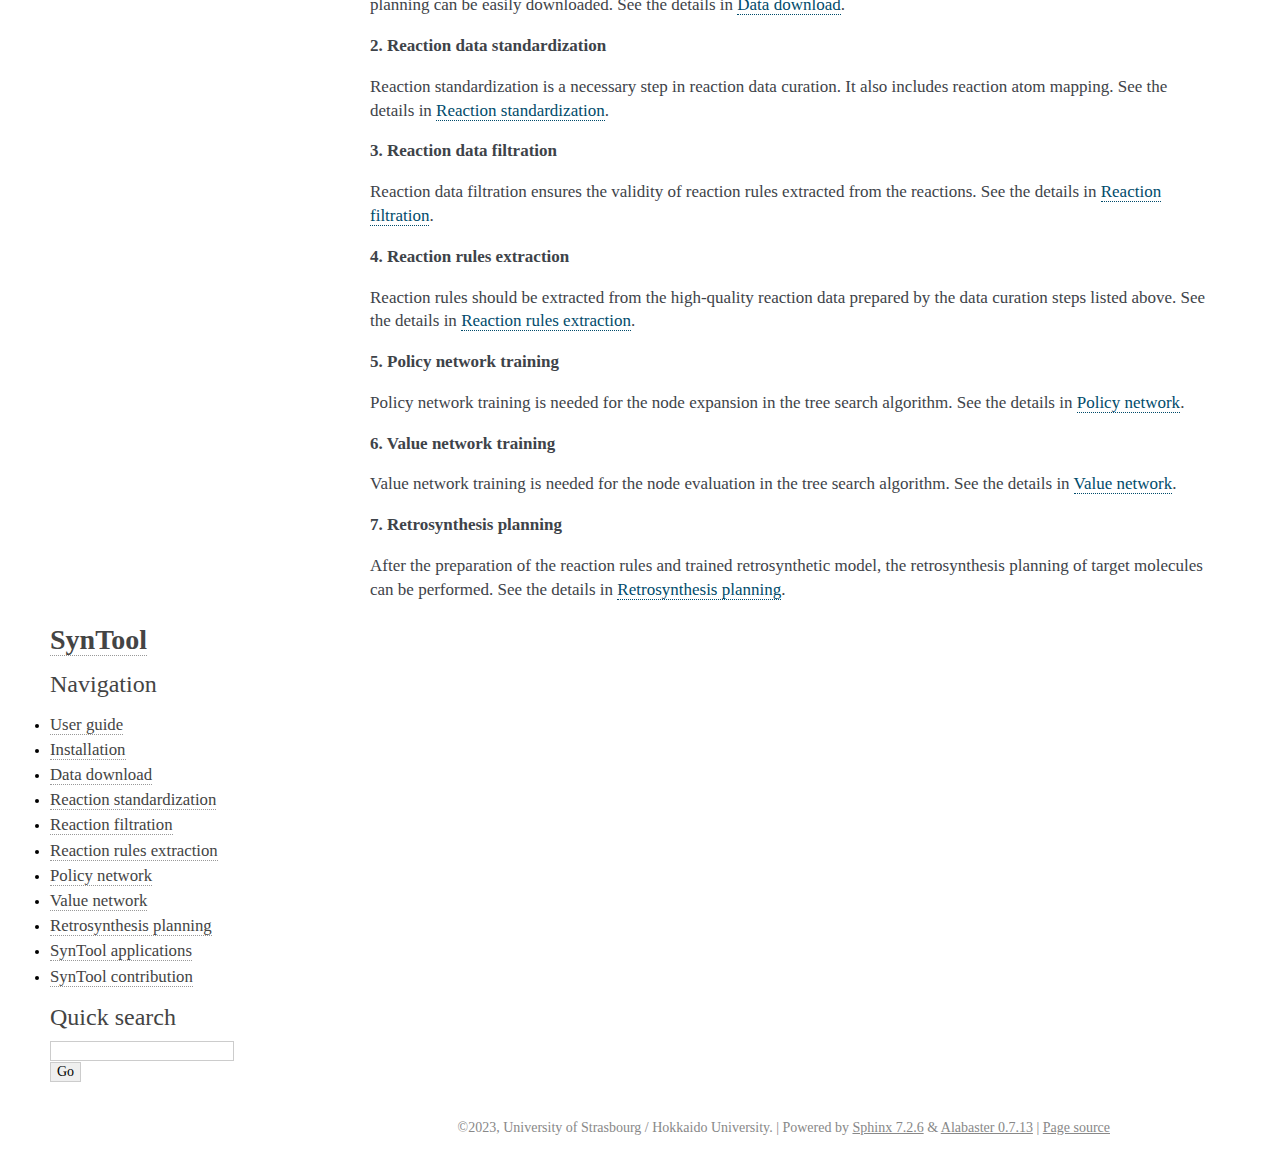
==== commit 3563f20e: "docs updates" ====
--- a/index.html
+++ b/index.html
@@ -31,7 +31,7 @@
           <div class="body" role="main">
             
   <section id="syntool">
-<h1>SynTool<a class="headerlink" href="#syntool" title="Link to this heading">¶</a></h1>
+<span id="index"></span><h1>SynTool<a class="headerlink" href="#syntool" title="Link to this heading">¶</a></h1>
 <p>SynTool is a tool for reaction data curation, reaction rules extraction, retrosynthetic models training,
 and retrosynthesis planning. This is a multilayered software allowing for processing any source of
 reaction data and building a ready-to-use retrosynthesis planner.</p>
@@ -124,6 +124,8 @@
 <li class="toctree-l1"><a class="reference internal" href="policy_network.html">Policy network</a></li>
 <li class="toctree-l1"><a class="reference internal" href="value_network.html">Value network</a></li>
 <li class="toctree-l1"><a class="reference internal" href="retrosynthesis_planning.html">Retrosynthesis planning</a></li>
+<li class="toctree-l1"><a class="reference internal" href="applications.html">SynTool applications</a></li>
+<li class="toctree-l1"><a class="reference internal" href="contribution.html">SynTool contribution</a></li>
 </ul>
 
 <div class="relations">
